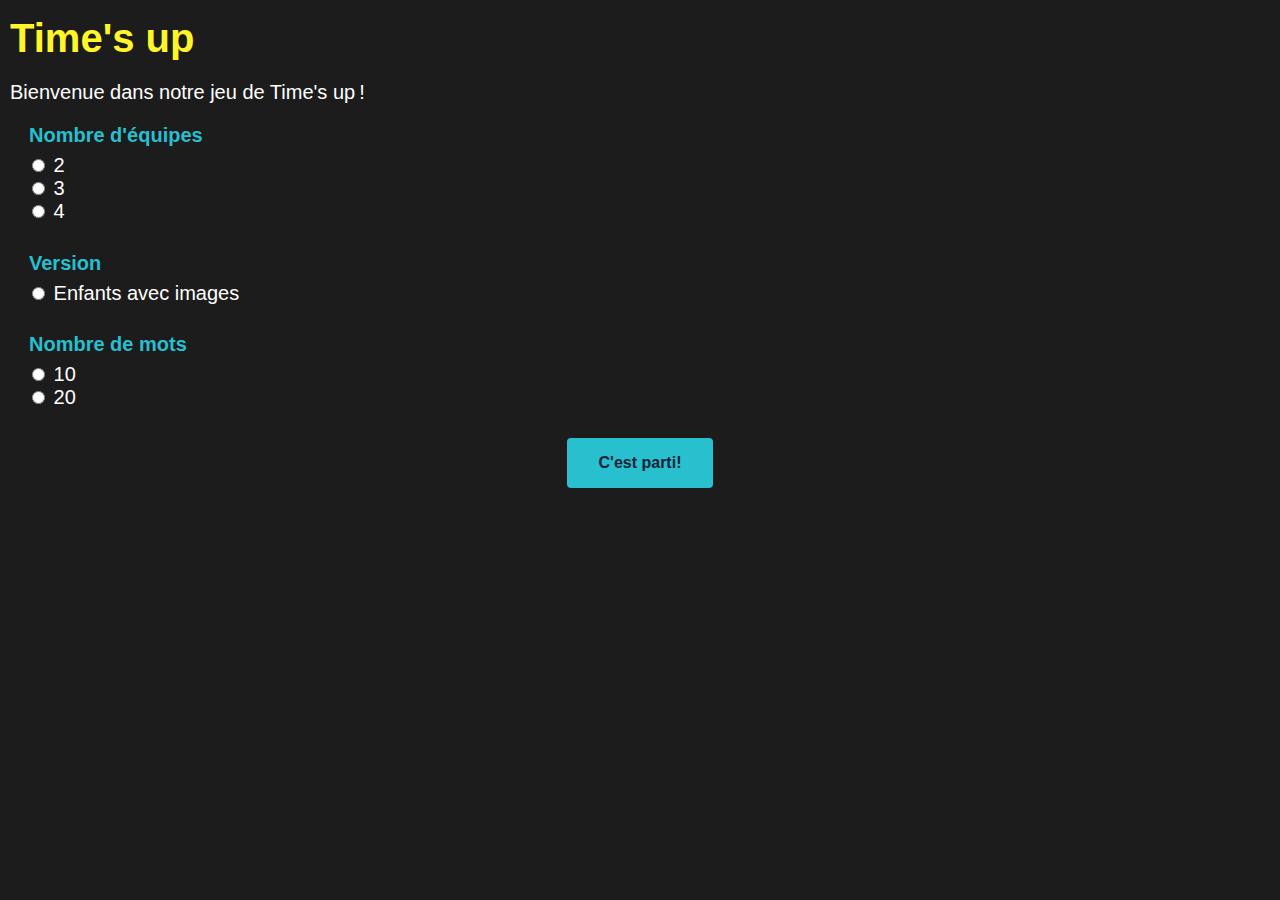
==== index.html @ 2592b6d1 "First commit" ====
<!DOCTYPE html>
<html lang="fr">
	<head>
		<meta charset="UTF-8">
		<meta http-equiv="X-UA-Compatible" content="IE=edge">
		<meta name="viewport" content="width=device-width, initial-scale=1.0">
		<title>Time's up</title>
		<link rel="stylesheet" href="./styles.css">
	</head>
	<body>
		<h1>Time's up</h1> 
		<p>Bienvenue dans notre jeu de Time's up&#8239;!</p>
		<form method="GET" action="./game.html">
			<div>
				<fieldset>
					<legend>Nombre d'équipes</legend>
					<label>
						<input id="teams-count" name="teams-count" type="radio"value="2">
						<span>2</span>
					</label>
					<label>
						<input id="teams-count" name="teams-count" type="radio"value="3">
						<span>3</span>
					</label>
					<label>
						<input id="teams-count" name="teams-count" type="radio"value="4">
						<span>4</span>
					</label>
				</fieldset>
			</div>
			<div>
				<fieldset>
					<legend>Version</legend>
					<label>
						<input id="version" name="version" type="radio"value="kids-with-images">
						<span>Enfants avec images</span>
					</label>
				</fieldset>
				<fieldset>
					<legend>Nombre de mots</legend>
					<label>
						<input id="words-count" name="words-count" type="radio"value="10">
						<span>10</span>
					</label>
					<label>
						<input id="words-count" name="words-count" type="radio"value="20">
						<span>20</span>
					</label>
				</fieldset>
			</div>
			<button type="submit">
				C'est parti!
			</button>
		</form>
	</body>
</html>
---- styles.css ----
/**
 * Base layer
 */
* {
	box-sizing: border-box;
}

body {
	background-color: #1C1C1C;
	color: white;
	font-family: Arial, Helvetica, sans-serif;
	font-size: 20px;
	margin: 0 10px;
}

h1 {
	margin-top: 1rem;
	margin-bottom: 1rem;
	color: #FFF529;
}

h2 {
	display: inline;
	color: #FFF529;
	font-size: 20px;
}

fieldset {
	margin-top: 1rem;
	border: 0px none;
}

legend {
	font-weight: bold;
	color: #28BFCF;
}

label {
	display: block;
}

button {
	display: block;
	margin: 1rem auto 0 auto;
	border-radius: 4px;
	border: 0px none;
	padding: 16px 32px;
	color: #152336;
	font-size: 1rem;
	font-weight: bold;
	background-color: #28BFCF;
}

button:hover,
button:focus {
	filter: contrast(130%);
}

*:focus {
	outline: 3px solid #28BFCF;
}

/**
 * Components layer
 */

.app {
	display: grid;
	grid-gap: 10px;
	grid-template-columns: [col] 1fr [col] 2fr [col] 1fr;
	grid-template-rows: [row] fit-content(100%) [row] auto [row] ;
	height: 98vh;
	font-size: 16px;
}

.word {
	display: flex;
	align-items: center;
	height: 100%
}

.word img {
	max-height: 25vmax;
	margin: 0 auto;
	display: block;
}

figcaption {
	text-align: center;
	color: #152336;
}

.counter {
	text-align: center;
	font-size: 18px;
}

.counter {
	text-align: right;
}

.counter strong {
	color: #FFF529;
}

.word-wrapper {
	background-color: white;
}

.word-end {
	display: grid;
	grid-gap: 5px;
	grid-template-columns: [col] auto;
	grid-template-rows: [row] auto [row] 20%;
}

.box {
	width: 100%;
	padding: 8px;
	border-radius: 4px;
}

.control {
	margin: 0;
}

.control img {
	height: 50px;
}

.pass {
	background-color: #FF3C41;
}

.stop {
	background-color: #f8a805;
	text-transform: uppercase;
}

.guessed {
	background-color: #8edd65;
}

[disabled].pass {
	background-color: #AAAAAA;
}

[disabled].pass img {
	opacity: 30%;
}

.restart {
	color: #28BFCF;
	text-decoration: underline;
}

/**
 * Utility layer
 */

/* Hiding class, making content visible only to screen readers but not visually */
/* "sr" meaning "screen-reader" */
.sr-only:not(:focus):not(:active) {
	clip: rect(0 0 0 0);
	clip-path: inset(50%);
	height: 1px;
	overflow: hidden;
	position: absolute;
	white-space: nowrap;
	width: 1px;
}
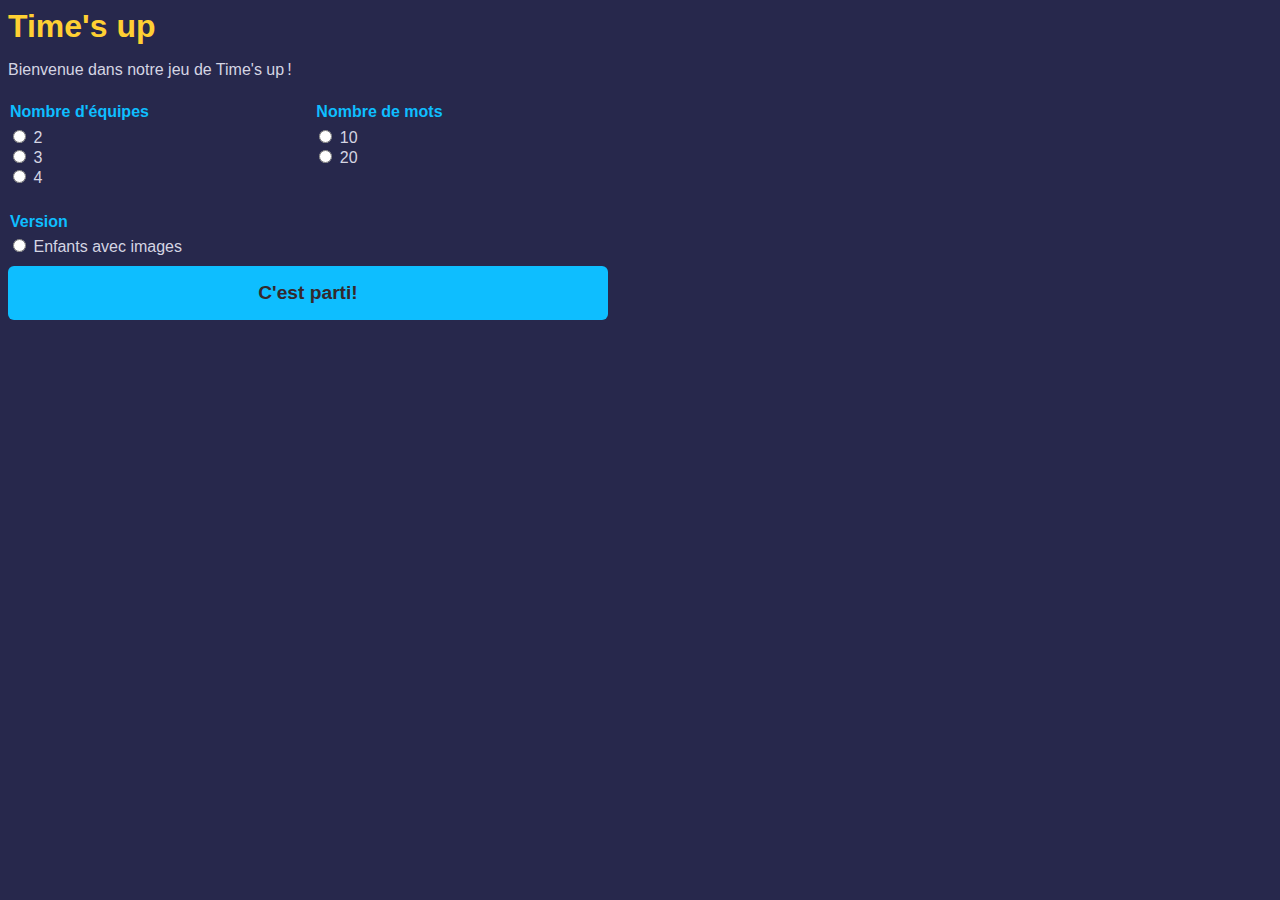
==== commit 9d2dab1c: "Refactor branding and layout" ====
--- a/index.html
+++ b/index.html
@@ -10,8 +10,8 @@
 	<body>
 		<h1>Time's up</h1> 
 		<p>Bienvenue dans notre jeu de Time's up&#8239;!</p>
-		<form method="GET" action="./game.html">
-			<div>
+		<form method="GET" action="./game.html" class="c-settings">
+			<div class="c-settings__teams">
 				<fieldset>
 					<legend>Nombre d'équipes</legend>
 					<label>
@@ -28,14 +28,7 @@
 					</label>
 				</fieldset>
 			</div>
-			<div>
-				<fieldset>
-					<legend>Version</legend>
-					<label>
-						<input id="version" name="version" type="radio"value="kids-with-images">
-						<span>Enfants avec images</span>
-					</label>
-				</fieldset>
+			<div class="c-settings__words">
 				<fieldset>
 					<legend>Nombre de mots</legend>
 					<label>
@@ -48,7 +41,16 @@
 					</label>
 				</fieldset>
 			</div>
-			<button type="submit">
+			<div class="c-settings__version">
+				<fieldset>
+					<legend>Version</legend>
+					<label>
+						<input id="version" name="version" type="radio"value="kids-with-images">
+						<span>Enfants avec images</span>
+					</label>
+				</fieldset>
+			</div>
+			<button class="c-button c-settings__submit" type="submit">
 				C'est parti!
 			</button>
 		</form>
--- a/styles.css
+++ b/styles.css
@@ -2,62 +2,63 @@
  * Base layer
  */
 * {
-	box-sizing: border-box;
+  box-sizing: border-box;
 }
 
 body {
-	background-color: #1C1C1C;
-	color: white;
-	font-family: Arial, Helvetica, sans-serif;
-	font-size: 20px;
-	margin: 0 10px;
+  background-color: #27284c;
+  color: #d5d5e3;
+  padding: .5rem;
+  margin: 0;
+  font-size: 16px;
+  font-family: sans-serif;
 }
 
 h1 {
-	margin-top: 1rem;
+	margin-top: 0;
 	margin-bottom: 1rem;
-	color: #FFF529;
+	color: #ffd033;
 }
 
 h2 {
-	display: inline;
-	color: #FFF529;
-	font-size: 20px;
+	margin: 0 0 .3em 0;
+	font-size: 16px;
+}
+
+h3 {
+	display: inline-block;
+	margin: 0 0 .3em 0;
+	font-size: 16px;
+}
+
+p {
+	margin-bottom: .5rem;
 }
 
 fieldset {
 	margin-top: 1rem;
 	border: 0px none;
+	margin-left: 0;
+	padding-left: 0;
 }
 
 legend {
 	font-weight: bold;
-	color: #28BFCF;
+	color: #0ebeff;
 }
 
 label {
 	display: block;
 }
 
-button {
-	display: block;
-	margin: 1rem auto 0 auto;
-	border-radius: 4px;
-	border: 0px none;
-	padding: 16px 32px;
-	color: #152336;
-	font-size: 1rem;
-	font-weight: bold;
-	background-color: #28BFCF;
+
+*:focus {
+	outline: 3px solid #ffd033;
 }
 
-button:hover,
-button:focus {
-	filter: contrast(130%);
-}
-
-*:focus {
-	outline: 3px solid #28BFCF;
+figcaption {
+	text-align: center;
+	color: #152336;
 }
 
 /**
@@ -65,93 +66,103 @@
  */
 
 .app {
-	display: grid;
-	grid-gap: 10px;
-	grid-template-columns: [col] 1fr [col] 2fr [col] 1fr;
-	grid-template-rows: [row] fit-content(100%) [row] auto [row] ;
-	height: 98vh;
-	font-size: 16px;
+  display: grid;
+  grid-gap: .5rem;
+  grid-template-columns: 1fr auto auto 1fr 1fr;
+  grid-template-rows: auto 1fr;
+  height: calc(100vh - 1rem);
 }
 
-.word {
-	display: flex;
-	align-items: center;
-	height: 100%
+.c-settings {
+	display: grid;
+	max-width: 600px;
+	grid-template-columns: repeat(2, auto);
+	grid-template-rows: repeat(3, auto);
 }
 
-.word img {
-	max-height: 25vmax;
-	margin: 0 auto;
-	display: block;
+.c-settings__version,
+.c-settings__submit {
+	grid-column: span 2;
 }
 
-figcaption {
-	text-align: center;
-	color: #152336;
+.c-box {
+  background-color: #353881;
+  color: #d5d5e3;
+  border-radius: 6px;
+  padding: .5rem;  
 }
 
-.counter {
-	text-align: center;
-	font-size: 18px;
+.c-box--logo {
+  display: flex;
+  font-size: 1.2rem;
+  font-weight: bold;
+  background-color: #ffd033;
+  color: #27284c;
+  text-align: center;
+  justify-content: center;
+  align-items: center;
+  text-decoration: none;
 }
 
-.counter {
-	text-align: right;
+.c-word {
+	background-color: #f5f5f5;
+	color: black;
+	grid-column: span 3;
 }
 
-.counter strong {
-	color: #FFF529;
+.c-word__wrapper {
+	display: grid;
+	height: 100%;
+	justify-items: center;
+	align-items: center;
 }
 
-.word-wrapper {
-	background-color: white;
+.c-word__image {
+	height: 80%;
+	max-height: 45vh;
+	width: auto;
 }
 
-.word-end {
-	display: grid;
-	grid-gap: 5px;
-	grid-template-columns: [col] auto;
-	grid-template-rows: [row] auto [row] 20%;
+.c-button {
+  display: block;
+  margin-bottom: 0;
+  border: none;
+  border-radius: 6px;
+  padding: 1rem;
+  color: #35292c;
+  font-weight: bold;
+  font-size: 1.2rem;
+  background-color: #0ebeff;
 }
 
-.box {
-	width: 100%;
-	padding: 8px;
-	border-radius: 4px;
+.c-button:hover,
+.c-button:focus {
+	filter: contrast(130%);
 }
 
-.control {
-	margin: 0;
+.c-button > img {
+	width: 50%;
 }
 
-.control img {
-	height: 50px;
+.c-button--stop > img {
+	width: 30%;
 }
 
-.pass {
-	background-color: #FF3C41;
+.c-button--skip {
+  background-color: #ff3c41;
+  color: #35292c;
 }
 
-.stop {
-	background-color: #f8a805;
-	text-transform: uppercase;
+.c-button--guessed {
+  background-color: #47cf73;
 }
 
-.guessed {
-	background-color: #8edd65;
-}
-
-[disabled].pass {
+[disabled].c-button {
 	background-color: #AAAAAA;
 }
 
-[disabled].pass img {
+[disabled].c-button img {
 	opacity: 30%;
-}
-
-.restart {
-	color: #28BFCF;
-	text-decoration: underline;
 }
 
 /**
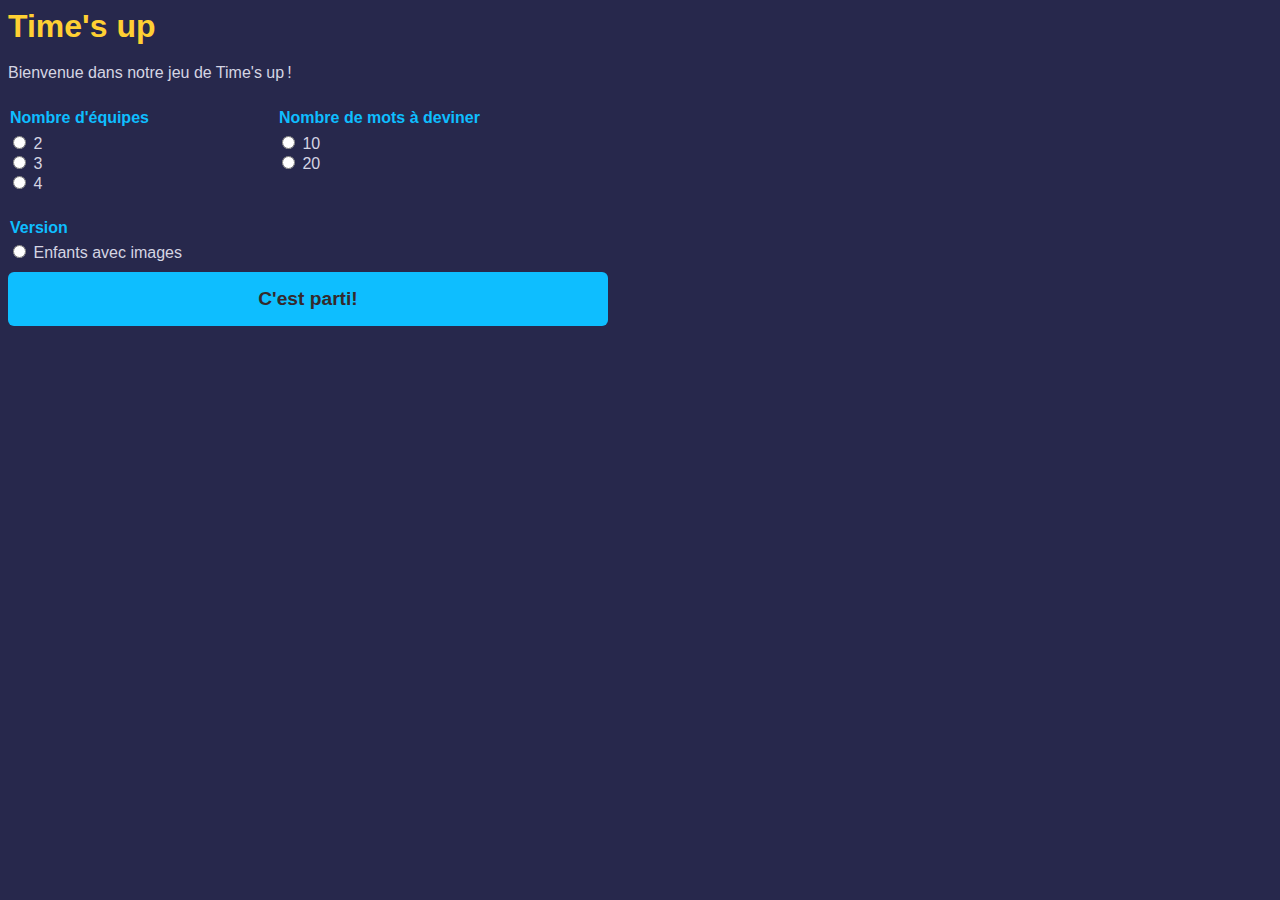
==== commit a8c20efc: "Refactor settings vars" ====
--- a/index.html
+++ b/index.html
@@ -4,7 +4,16 @@
 		<meta charset="UTF-8">
 		<meta http-equiv="X-UA-Compatible" content="IE=edge">
 		<meta name="viewport" content="width=device-width, initial-scale=1.0">
-		<title>Time's up</title>
+		<link rel="apple-touch-icon" sizes="180x180" href="/images/favicons/apple-touch-icon.png">
+		<link rel="icon" type="image/png" sizes="32x32" href="/images/favicons/favicon-32x32.png">
+		<link rel="icon" type="image/png" sizes="16x16" href="/images/favicons/favicon-16x16.png">
+		<link rel="manifest" href="/images/favicons/site.webmanifest">
+		<link rel="mask-icon" href="/images/favicons/safari-pinned-tab.svg" color="#5bbad5">
+		<link rel="shortcut icon" href="/images/favicons/favicon.ico">
+		<meta name="msapplication-TileColor" content="#ffc40d">
+		<meta name="msapplication-config" content="/images/favicons/browserconfig.xml">
+		<meta name="theme-color" content="#ffd033">
+		<title>Time is up</title>
 		<link rel="stylesheet" href="./styles.css">
 	</head>
 	<body>
@@ -15,28 +24,28 @@
 				<fieldset>
 					<legend>Nombre d'équipes</legend>
 					<label>
-						<input id="teams-count" name="teams-count" type="radio"value="2">
+						<input id="nbOfTeams" name="nbOfTeams" type="radio"value="2">
 						<span>2</span>
 					</label>
 					<label>
-						<input id="teams-count" name="teams-count" type="radio"value="3">
+						<input id="nbOfTeams" name="nbOfTeams" type="radio"value="3">
 						<span>3</span>
 					</label>
 					<label>
-						<input id="teams-count" name="teams-count" type="radio"value="4">
+						<input id="nbOfTeams" name="nbOfTeams" type="radio"value="4">
 						<span>4</span>
 					</label>
 				</fieldset>
 			</div>
 			<div class="c-settings__words">
 				<fieldset>
-					<legend>Nombre de mots</legend>
+					<legend>Nombre de mots à deviner</legend>
 					<label>
-						<input id="words-count" name="words-count" type="radio"value="10">
+						<input id="nbOfWordsToGuess" name="nbOfWordsToGuess" type="radio"value="10">
 						<span>10</span>
 					</label>
 					<label>
-						<input id="words-count" name="words-count" type="radio"value="20">
+						<input id="nbOfWordsToGuess" name="nbOfWordsToGuess" type="radio"value="20">
 						<span>20</span>
 					</label>
 				</fieldset>
@@ -45,7 +54,7 @@
 				<fieldset>
 					<legend>Version</legend>
 					<label>
-						<input id="version" name="version" type="radio"value="kids-with-images">
+						<input id="gameVersion" name="gameVersion" type="radio" value="kids-with-images">
 						<span>Enfants avec images</span>
 					</label>
 				</fieldset>
--- a/styles.css
+++ b/styles.css
@@ -1,6 +1,10 @@
 /**
  * Base layer
  */
+:root {
+	--timer-visual-width: 100%;
+}
+
 * {
   box-sizing: border-box;
 }
@@ -33,6 +37,7 @@
 
 p {
 	margin-bottom: .5rem;
+	line-height: 1.5rem;
 }
 
 fieldset {
@@ -66,11 +71,95 @@
  */
 
 .app {
-  display: grid;
-  grid-gap: .5rem;
-  grid-template-columns: 1fr auto auto 1fr 1fr;
-  grid-template-rows: auto 1fr;
-  height: calc(100vh - 1rem);
+	display: grid;
+	grid-gap: .3rem;
+	grid-template-columns: repeat(4, 1fr);
+	grid-template-rows: 10vh auto 2fr 1fr auto;
+	grid-template-areas: "logo  logo  logo    stop"
+						 "timer timer timer   timer"
+						 "word  word  word    word"
+					     "failed-button  failed-button  succeed-button succeed-button"
+						 "round team  failed succeed";
+
+	height: calc(100vh - .9rem);
+}
+
+@media only screen and (min-width: 581px) {
+	.app {
+		display: grid;
+		grid-gap: .5rem;
+		grid-template-columns: 20vw repeat(4, 1fr) 20vw;
+		grid-template-rows: 20vh auto 1fr;
+		grid-template-areas: "logo round team failed succeed stop"
+							 "timer timer timer timer timer timer"
+							"failed-button  word word word word succeed-button";
+		height: calc(100vh - 1rem);
+	}
+
+	.c-logo img {
+		max-width: 150px;
+	}
+}
+
+.c-logo {
+	grid-area: logo;
+}
+
+.c-logo img {
+	max-height: 50px;
+}
+
+.c-stop {
+	grid-area: stop;
+}
+
+.c-word {
+	grid-area: word;
+}
+
+.c-failed-button {
+	grid-area: failed-button;
+}
+
+.c-succeed-button {
+	grid-area: succeed-button;
+}
+
+.c-counters {
+	grid-area: counters;
+}
+
+.c-round {
+	grid-area: round;
+}
+
+.c-team {
+	grid-area: team;
+}
+
+.c-failed {
+	grid-area: failed;
+}
+
+.c-succeed {
+	grid-area: succeed;
+}
+
+.c-timer {
+	position: relative;
+	grid-area: timer;
+	text-align: center;
+}
+
+.c-timer__visual {
+	position: absolute;
+	top: 0;
+	bottom: 100%;
+	left: 0;
+	border-radius: 6px;
+	width: var(--timer-visual-width);
+	height: 100%;
+	background-color: deeppink;
 }
 
 .c-settings {
@@ -107,7 +196,6 @@
 .c-word {
 	background-color: #f5f5f5;
 	color: black;
-	grid-column: span 3;
 }
 
 .c-word__wrapper {
@@ -119,8 +207,9 @@
 
 .c-word__image {
 	height: 80%;
+	width: auto;
 	max-height: 45vh;
-	width: auto;
+	max-width: 95%;
 }
 
 .c-button {
@@ -145,15 +234,18 @@
 }
 
 .c-button--stop > img {
-	width: 30%;
-}
-
-.c-button--skip {
+	width: auto;
+	height: 95%;
+	display: block;
+	margin: 0 auto;
+}
+
+.c-button--failed {
   background-color: #ff3c41;
   color: #35292c;
 }
 
-.c-button--guessed {
+.c-button--succeed {
   background-color: #47cf73;
 }
 
@@ -163,6 +255,48 @@
 
 [disabled].c-button img {
 	opacity: 30%;
+}
+
+
+
+
+.c-dialog {
+	display: none;
+}
+
+.c-dialog.opened {
+	display: block;
+}
+
+.c-dialog__window {
+	display: grid;
+	grid-template-rows: auto 1fr auto;
+	grid-gap: 24px;
+	z-index: 101;
+	position: fixed;
+	top: 50%;
+	left: 50%;
+	transform: translate(-50%,-50%);
+	border-radius: 6px;
+	padding: 1rem;
+	background: #27284c;
+}
+
+.c-dialog__window > h2 {
+	font-size: 1.5rem;
+	text-align: center;
+}
+
+.c-dialog__mask {
+	z-index: 100;
+	position: fixed;
+	top: 0;
+	left: 0;
+	height: 100%;
+	width: 100%;
+	background-color: black;
+	opacity: 0.6;
+	overflow: hidden;
 }
 
 /**
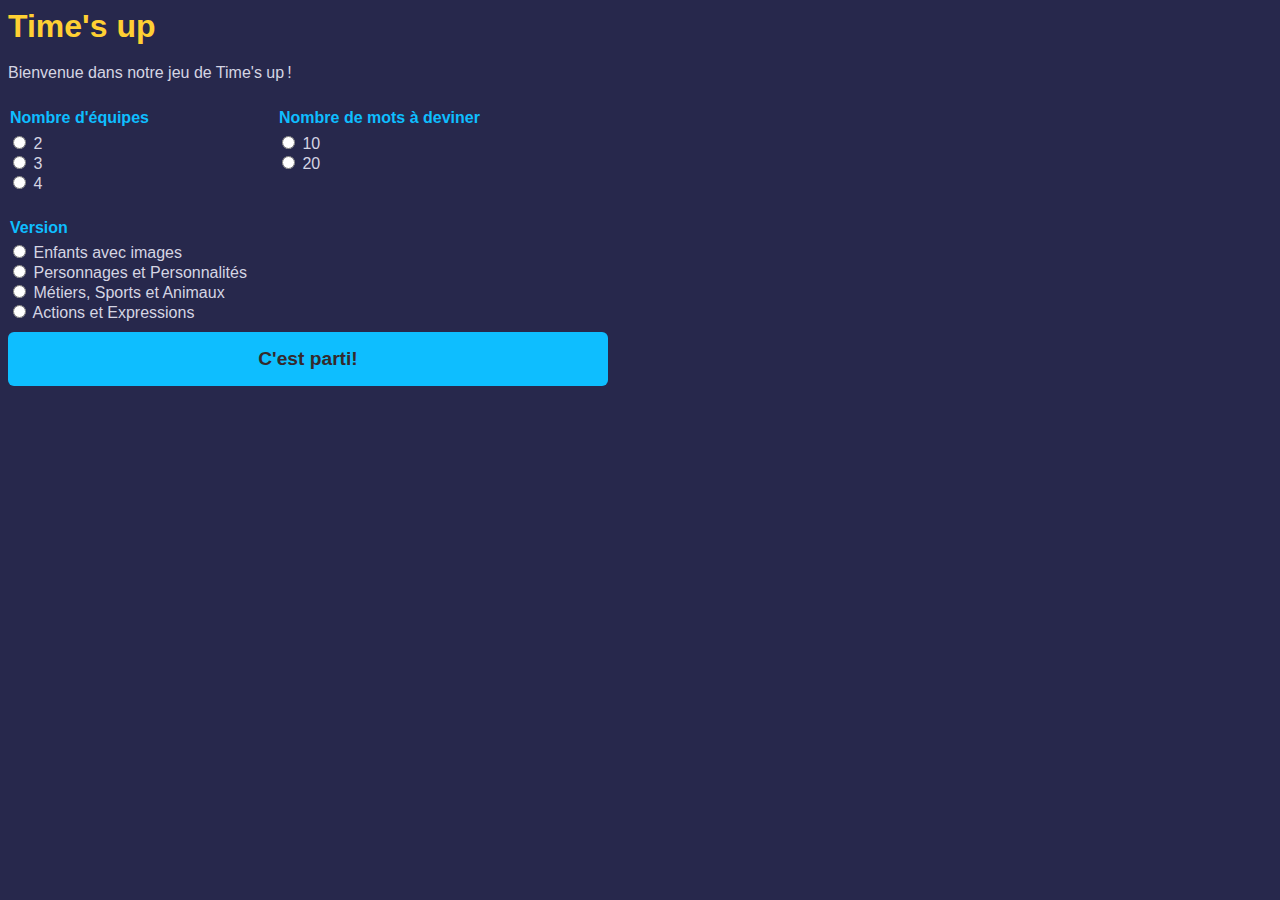
==== commit a7db0572: "Add new versions and care for showing word only" ====
--- a/index.html
+++ b/index.html
@@ -24,15 +24,15 @@
 				<fieldset>
 					<legend>Nombre d'équipes</legend>
 					<label>
-						<input id="nbOfTeams" name="nbOfTeams" type="radio"value="2">
+						<input id="numberOfTeams" name="numberOfTeams" type="radio"value="2">
 						<span>2</span>
 					</label>
 					<label>
-						<input id="nbOfTeams" name="nbOfTeams" type="radio"value="3">
+						<input id="numberOfTeams" name="numberOfTeams" type="radio"value="3">
 						<span>3</span>
 					</label>
 					<label>
-						<input id="nbOfTeams" name="nbOfTeams" type="radio"value="4">
+						<input id="numberOfTeams" name="numberOfTeams" type="radio"value="4">
 						<span>4</span>
 					</label>
 				</fieldset>
@@ -41,11 +41,11 @@
 				<fieldset>
 					<legend>Nombre de mots à deviner</legend>
 					<label>
-						<input id="nbOfWordsToGuess" name="nbOfWordsToGuess" type="radio"value="10">
+						<input id="numberOfWordsToGuess" name="numberOfWordsToGuess" type="radio"value="10">
 						<span>10</span>
 					</label>
 					<label>
-						<input id="nbOfWordsToGuess" name="nbOfWordsToGuess" type="radio"value="20">
+						<input id="numberOfWordsToGuess" name="numberOfWordsToGuess" type="radio"value="20">
 						<span>20</span>
 					</label>
 				</fieldset>
@@ -57,6 +57,18 @@
 						<input id="gameVersion" name="gameVersion" type="radio" value="kids-with-images">
 						<span>Enfants avec images</span>
 					</label>
+					<label>
+						<input id="gameVersion" name="gameVersion" type="radio" value="personnages-et-personnalites">
+						<span>Personnages et Personnalités</span>
+					</label>
+					<label>
+						<input id="gameVersion" name="gameVersion" type="radio" value="metiers-sports-et-animaux">
+						<span>Métiers, Sports et Animaux</span>
+					</label>
+					<label>
+						<input id="gameVersion" name="gameVersion" type="radio" value="actions-et-expressions">
+						<span>Actions et Expressions</span>
+					</label>
 				</fieldset>
 			</div>
 			<button class="c-button c-settings__submit" type="submit">
--- a/styles.css
+++ b/styles.css
@@ -194,21 +194,26 @@
 }
 
 .c-word {
+	display: grid;
 	background-color: #f5f5f5;
 	color: black;
 }
 
 .c-word__wrapper {
 	display: grid;
-	height: 100%;
 	justify-items: center;
 	align-items: center;
 }
 
+.c-word__word {
+	font-weight: bold;
+	font-size: 8vh;
+	text-align: center;
+}
+
 .c-word__image {
-	height: 80%;
 	width: auto;
-	max-height: 45vh;
+	max-height: 40vh;
 	max-width: 95%;
 }
 
@@ -280,6 +285,7 @@
 	border-radius: 6px;
 	padding: 1rem;
 	background: #27284c;
+	min-width: 300px;
 }
 
 .c-dialog__window > h2 {
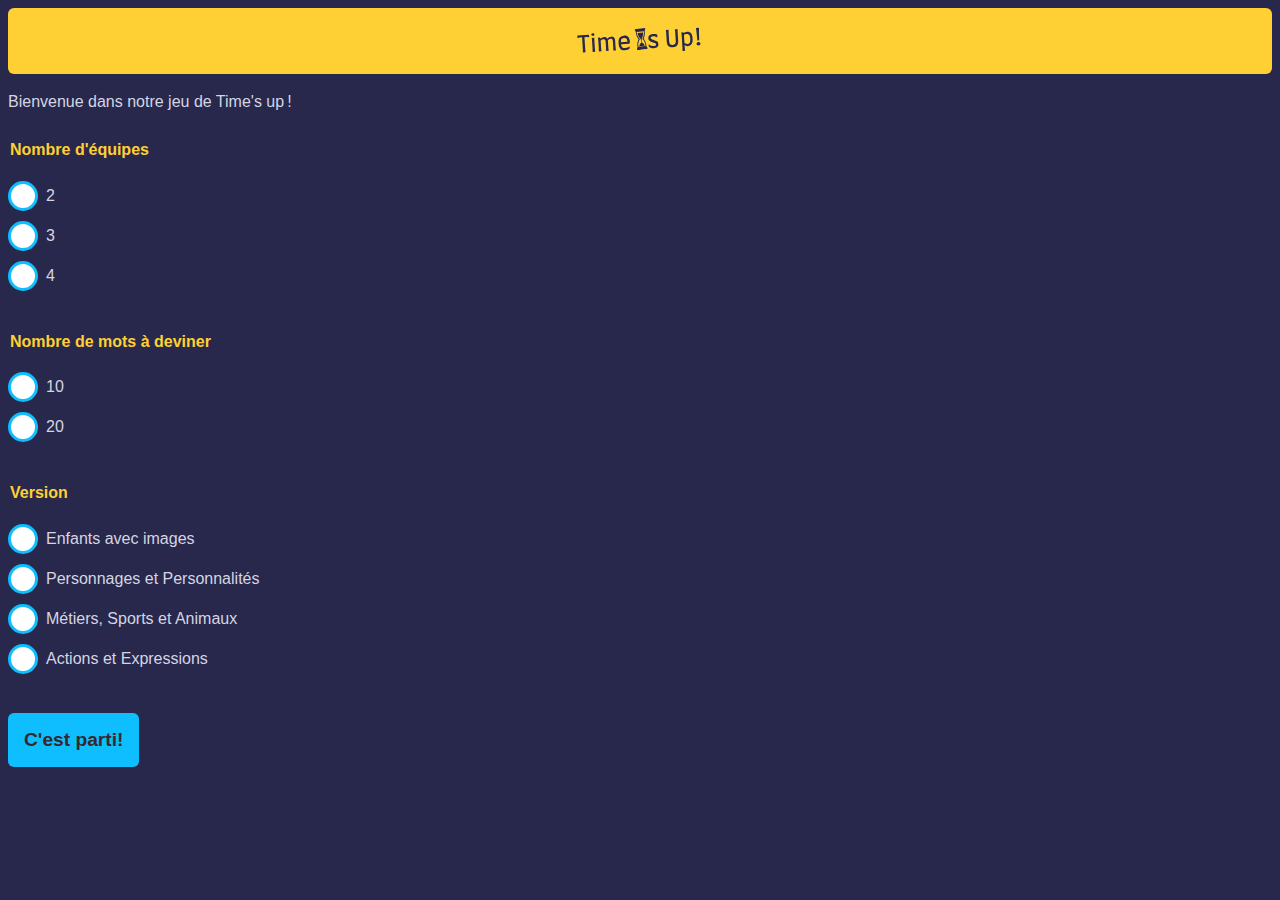
==== commit 54df1f24: "Refactor design of home page" ====
--- a/index.html
+++ b/index.html
@@ -17,58 +17,61 @@
 		<link rel="stylesheet" href="./styles.css">
 	</head>
 	<body>
-		<h1>Time's up</h1> 
+		<a class="c-logo c-box c-box--logo" href="./index.html">
+			<img src="./images/logo.svg" alt="Time is up">
+		</a>
+		<h1 class="sr-only">Time's up - Paramètres</h1>
 		<p>Bienvenue dans notre jeu de Time's up&#8239;!</p>
 		<form method="GET" action="./game.html" class="c-settings">
 			<div class="c-settings__teams">
 				<fieldset>
 					<legend>Nombre d'équipes</legend>
-					<label>
-						<input id="numberOfTeams" name="numberOfTeams" type="radio"value="2">
-						<span>2</span>
-					</label>
-					<label>
-						<input id="numberOfTeams" name="numberOfTeams" type="radio"value="3">
-						<span>3</span>
-					</label>
-					<label>
-						<input id="numberOfTeams" name="numberOfTeams" type="radio"value="4">
-						<span>4</span>
-					</label>
+					<div class="c-form__field-wrapper">
+						<input id="numberOfTeams2" name="numberOfTeams" type="radio" value="2">
+						<label for="numberOfTeams2">2</label>
+					</div>
+					<div class="c-form__field-wrapper">
+						<input id="numberOfTeams3" name="numberOfTeams" type="radio" value="3">
+						<label for="numberOfTeams3">3</label>
+					</div>
+					<div class="c-form__field-wrapper">
+						<input id="numberOfTeams4" name="numberOfTeams" type="radio" value="4">
+						<label for="numberOfTeams4">4</label>
+					</div>
 				</fieldset>
 			</div>
 			<div class="c-settings__words">
 				<fieldset>
 					<legend>Nombre de mots à deviner</legend>
-					<label>
-						<input id="numberOfWordsToGuess" name="numberOfWordsToGuess" type="radio"value="10">
-						<span>10</span>
-					</label>
-					<label>
-						<input id="numberOfWordsToGuess" name="numberOfWordsToGuess" type="radio"value="20">
-						<span>20</span>
-					</label>
+					<div class="c-form__field-wrapper">
+						<input id="numberOfWordsToGuess10" name="numberOfWordsToGuess" type="radio" value="10">
+						<label for="numberOfWordsToGuess10">10</label>
+					</div>
+					<div class="c-form__field-wrapper">
+						<input id="numberOfWordsToGuess20" name="numberOfWordsToGuess" type="radio" value="20">
+						<label for="numberOfWordsToGuess20">20</label>
+					</div>
 				</fieldset>
 			</div>
 			<div class="c-settings__version">
 				<fieldset>
 					<legend>Version</legend>
-					<label>
-						<input id="gameVersion" name="gameVersion" type="radio" value="kids-with-images">
-						<span>Enfants avec images</span>
-					</label>
-					<label>
-						<input id="gameVersion" name="gameVersion" type="radio" value="personnages-et-personnalites">
-						<span>Personnages et Personnalités</span>
-					</label>
-					<label>
-						<input id="gameVersion" name="gameVersion" type="radio" value="metiers-sports-et-animaux">
-						<span>Métiers, Sports et Animaux</span>
-					</label>
-					<label>
-						<input id="gameVersion" name="gameVersion" type="radio" value="actions-et-expressions">
-						<span>Actions et Expressions</span>
-					</label>
+					<div class="c-form__field-wrapper">
+						<input id="gameVersionKidsWithImage" name="gameVersion" type="radio" value="kids-with-images">
+						<label for="gameVersionKidsWithImage">Enfants avec images</label>
+					</div>
+					<div class="c-form__field-wrapper">
+						<input id="gameVersionCharactersAndPersonalies" name="gameVersion" type="radio" value="personnages-et-personnalites">
+						<label for="gameVersionCharactersAndPersonalies">Personnages et Personnalités</label>
+					</div>
+					<div class="c-form__field-wrapper">
+						<input id="gameVersionJobSportAndAnimals" name="gameVersion" type="radio" value="metiers-sports-et-animaux">
+						<label for="gameVersionJobSportAndAnimals">Métiers, Sports et Animaux</label>
+					</div>
+					<div class="c-form__field-wrapper">
+						<input id="gameVersionActionAndExpressions" name="gameVersion" type="radio" value="actions-et-expressions">
+						<label for="gameVersionActionAndExpressions">Actions et Expressions</label>
+					</div>
 				</fieldset>
 			</div>
 			<button class="c-button c-settings__submit" type="submit">
--- a/styles.css
+++ b/styles.css
@@ -40,6 +40,10 @@
 	line-height: 1.5rem;
 }
 
+form {
+	line-height: 2.5;
+}
+
 fieldset {
 	margin-top: 1rem;
 	border: 0px none;
@@ -49,13 +53,8 @@
 
 legend {
 	font-weight: bold;
-	color: #0ebeff;
-}
-
-label {
-	display: block;
-}
-
+	color: #ffd033;
+}
 
 *:focus {
 	outline: 3px solid #ffd033;
@@ -160,18 +159,6 @@
 	width: var(--timer-visual-width);
 	height: 100%;
 	background-color: deeppink;
-}
-
-.c-settings {
-	display: grid;
-	max-width: 600px;
-	grid-template-columns: repeat(2, auto);
-	grid-template-rows: repeat(3, auto);
-}
-
-.c-settings__version,
-.c-settings__submit {
-	grid-column: span 2;
 }
 
 .c-box {
@@ -305,6 +292,47 @@
 	overflow: hidden;
 }
 
+.c-form__field-wrapper input[type="radio"] {
+	clip-path: inset(50%);
+	height: 1px;
+	overflow: hidden;
+	position: absolute;
+	white-space: nowrap;
+	width: 1px;
+}
+
+.c-form__field-wrapper label {
+	display: flex;
+	align-items: center;
+	font-weight: 400;
+	cursor: pointer;
+	padding: 0;
+}
+
+.c-form__field-wrapper label:before {
+	content: "";
+	flex-shrink: 0;
+	width: 1.5rem;
+	height: 1.5rem;
+	background-color: #ffffff;
+	border: 3px solid #0ebeff;
+	border-radius: 50%;
+	margin-right: 0.5rem;
+}
+
+.c-form__field-wrapper input[type="radio"]:focus + label:before {
+	box-shadow: 0 0 0 3px #ffd033;
+}
+
+.c-form__field-wrapper input[type="radio"]:checked + label:before {
+	background: radial-gradient(#01324b 0%, #01324b 40%, #fff 40%);
+	border-color: #0ebeff;
+}
+
+.c-settings__submit {
+	margin-top: 24px;
+}
+
 /**
  * Utility layer
  */
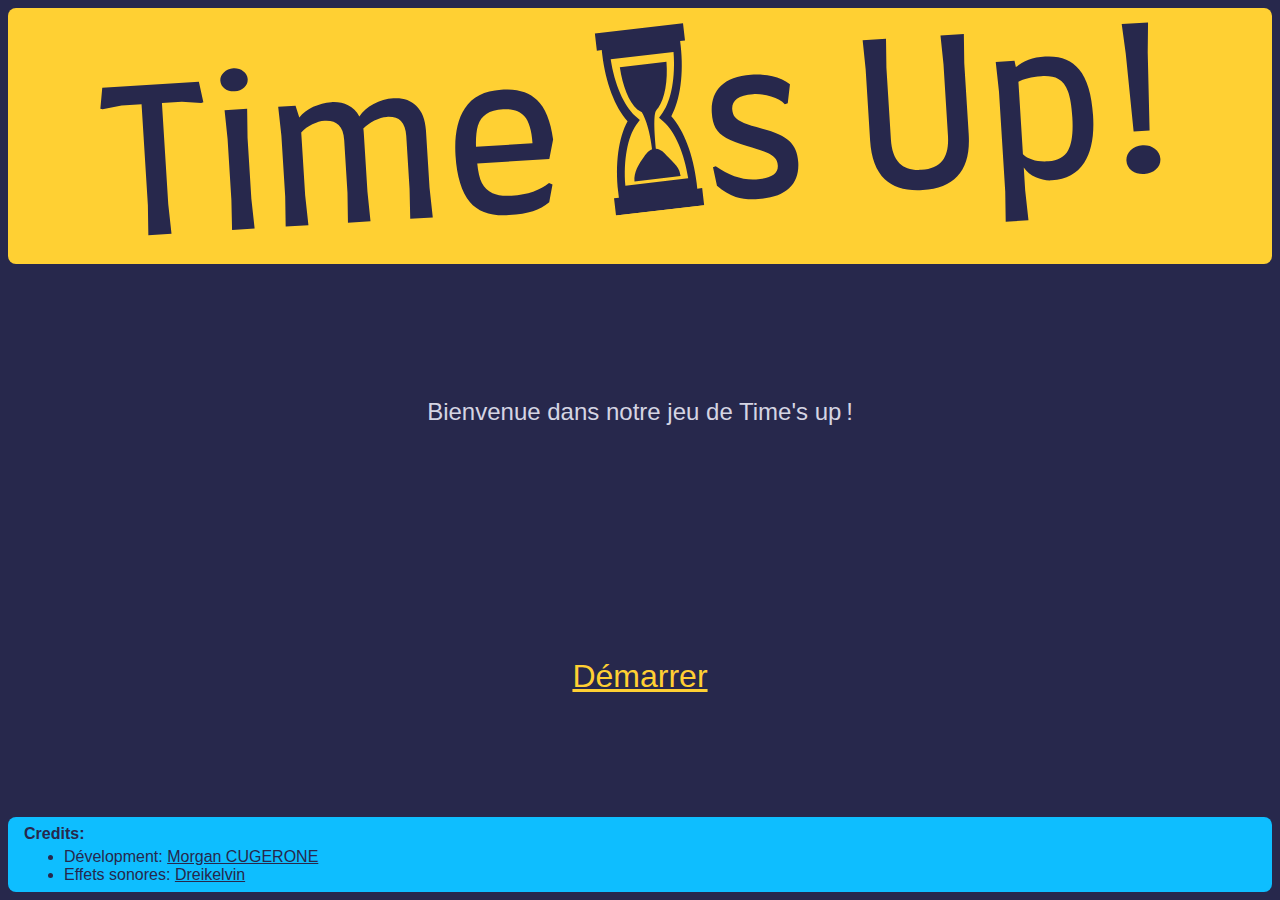
==== commit e6e8f8b9: "Improve game layout overall" ====
--- a/index.html
+++ b/index.html
@@ -17,66 +17,26 @@
 		<link rel="stylesheet" href="./styles.css">
 	</head>
 	<body>
-		<a class="c-logo c-box c-box--logo" href="./index.html">
-			<img src="./images/logo.svg" alt="Time is up">
-		</a>
-		<h1 class="sr-only">Time's up - Paramètres</h1>
-		<p>Bienvenue dans notre jeu de Time's up&#8239;!</p>
-		<form method="GET" action="./game.html" class="c-settings">
-			<div class="c-settings__teams">
-				<fieldset>
-					<legend>Nombre d'équipes</legend>
-					<div class="c-form__field-wrapper">
-						<input id="numberOfTeams2" name="numberOfTeams" type="radio" value="2">
-						<label for="numberOfTeams2">2</label>
-					</div>
-					<div class="c-form__field-wrapper">
-						<input id="numberOfTeams3" name="numberOfTeams" type="radio" value="3">
-						<label for="numberOfTeams3">3</label>
-					</div>
-					<div class="c-form__field-wrapper">
-						<input id="numberOfTeams4" name="numberOfTeams" type="radio" value="4">
-						<label for="numberOfTeams4">4</label>
-					</div>
-				</fieldset>
+		<h1 class="sr-only">Time is up - Page d'accueil</h1>
+		<div class="c-home">
+			<a class="c-home__logo" href="./index.html">
+				<img src="./images/logo.svg" alt="Time is up">
+			</a>
+			<div class="c-home__text">
+				<p>Bienvenue dans notre jeu de Time's up&#8239;!</p>
 			</div>
-			<div class="c-settings__words">
-				<fieldset>
-					<legend>Nombre de mots à deviner</legend>
-					<div class="c-form__field-wrapper">
-						<input id="numberOfWordsToGuess10" name="numberOfWordsToGuess" type="radio" value="10">
-						<label for="numberOfWordsToGuess10">10</label>
-					</div>
-					<div class="c-form__field-wrapper">
-						<input id="numberOfWordsToGuess20" name="numberOfWordsToGuess" type="radio" value="20">
-						<label for="numberOfWordsToGuess20">20</label>
-					</div>
-				</fieldset>
+			<div class="c-home__start">
+				<a href="settings.html" class="c-cta-link">
+					Démarrer
+				</a>
 			</div>
-			<div class="c-settings__version">
-				<fieldset>
-					<legend>Version</legend>
-					<div class="c-form__field-wrapper">
-						<input id="gameVersionKidsWithImage" name="gameVersion" type="radio" value="kids-with-images">
-						<label for="gameVersionKidsWithImage">Enfants avec images</label>
-					</div>
-					<div class="c-form__field-wrapper">
-						<input id="gameVersionCharactersAndPersonalies" name="gameVersion" type="radio" value="personnages-et-personnalites">
-						<label for="gameVersionCharactersAndPersonalies">Personnages et Personnalités</label>
-					</div>
-					<div class="c-form__field-wrapper">
-						<input id="gameVersionJobSportAndAnimals" name="gameVersion" type="radio" value="metiers-sports-et-animaux">
-						<label for="gameVersionJobSportAndAnimals">Métiers, Sports et Animaux</label>
-					</div>
-					<div class="c-form__field-wrapper">
-						<input id="gameVersionActionAndExpressions" name="gameVersion" type="radio" value="actions-et-expressions">
-						<label for="gameVersionActionAndExpressions">Actions et Expressions</label>
-					</div>
-				</fieldset>
+			<div class="c-home__credits">
+				<h2>Credits:</h2>
+				<ul>
+					<li>Dévelopment: <a href="https://morgan.cugerone.com">Morgan CUGERONE</a></li>
+					<li>Effets sonores: <a href="https://dreikelvin.nl">Dreikelvin</a></li>
+				</ul>
 			</div>
-			<button class="c-button c-settings__submit" type="submit">
-				C'est parti!
-			</button>
-		</form>
+		</div>
 	</body>
 </html>
--- a/styles.css
+++ b/styles.css
@@ -292,6 +292,15 @@
 	overflow: hidden;
 }
 
+.c-form__fields {
+	display: flex;
+	flex-wrap: wrap;
+}
+
+.c-form__fields > * {
+	margin-right: 2rem;
+}
+
 .c-form__field-wrapper input[type="radio"] {
 	clip-path: inset(50%);
 	height: 1px;
@@ -331,6 +340,92 @@
 
 .c-settings__submit {
 	margin-top: 24px;
+}
+
+@media only screen and (min-width: 581px) {
+	.c-settings {
+		display: grid;
+		grid-gap: .5rem;
+		grid-template-columns: 1fr 1fr;
+		grid-template-rows: auto auto auto;
+		grid-template-areas: "teams version"
+							 "words version"
+							 "submit submit";
+	}
+
+	.c-settings__teams {
+		grid-area: teams;
+	}
+	.c-settings__words {
+		grid-area: words;
+	}
+
+	.c-settings__version {
+		grid-area: version;
+	}
+
+	.c-settings__submit {
+		margin-top: 0;
+		grid-area: submit;
+	}
+}
+
+.c-home {
+	display: grid;
+	grid-gap: .5rem;
+	grid-template-columns: 1fr;
+	grid-template-rows: 20vmax repeat(2, 1fr) auto;
+	grid-template-areas: "logo"
+	"text"
+	"start"
+	"credits";
+	height: calc(100vh - 1rem);
+}
+
+.c-home__logo {
+	grid-area: logo;
+	background-color: #ffd033;
+	display: flex;
+	align-items: center;
+	padding: 4em;
+	border-radius: 8px;
+}
+
+.c-home__text {
+	grid-area: text;
+	font-size: 1.5rem;
+	display: flex;
+	align-items: center;
+	justify-content: center;
+	text-align: center;
+}
+
+.c-home__start {
+	grid-area: start;
+	display: flex;
+	align-items: center;
+	justify-content: center;
+}
+
+.c-cta-link {
+	font-size: 2rem;
+	color: #ffd033;
+}
+
+.c-home__credits {
+	grid-area: credits;
+	background: #0ebeff;
+	border-radius: 8px;
+	padding: 8px 16px;
+	color: #27284c;
+}
+
+.c-home__credits ul {
+	margin: 0;
+}
+
+.c-home__credits a {
+  color: #27284c;
 }
 
 /**
